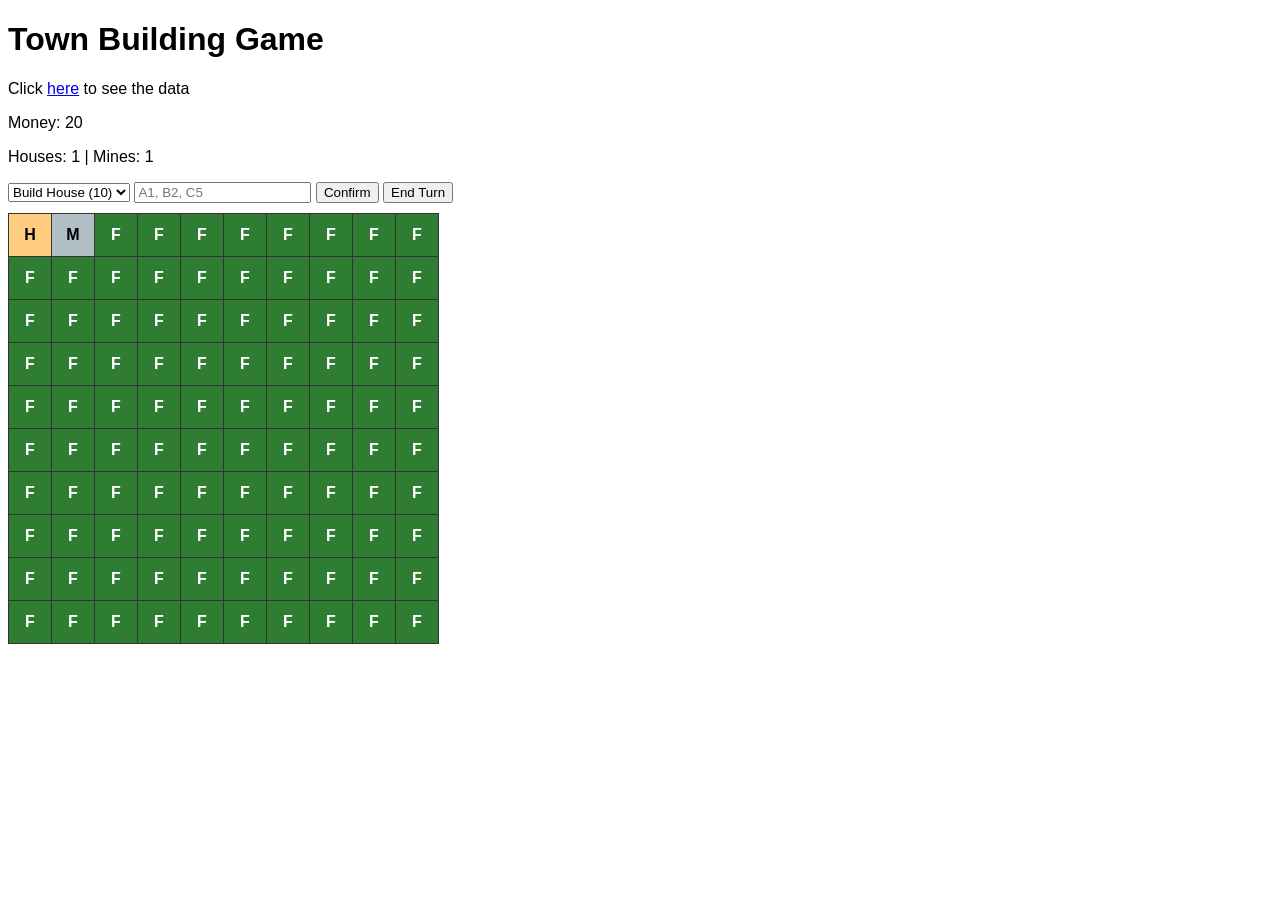
==== index.html @ 3e474351 "Add files via upload" ====
<!DOCTYPE html>
<html lang="en">
<head>
    <meta charset="UTF-8">
    <title>Town Building Game</title>
    <style>
        body {
            font-family: Arial, sans-serif;
        }
        table {
            border-collapse: collapse;
            margin-top: 10px;
        }
        td {
            width: 40px;
            height: 40px;
            text-align: center;
            border: 1px solid #333;
            font-weight: bold;
        }
        .grass { background-color: #9be39b; }
        .forest { background-color: #2f7d32; color: white; }
        .house { background-color: #ffcc80; }
        .mine { background-color: #b0bec5; }
    </style>
</head>
<body>

<h1>Town Building Game</h1>

<p>Click <a href="data.html">here</a> to see the data</p>

<p>Money: <span id="money">20</span></p>
<p>Houses: <span id="houses">1</span> | Mines: <span id="mines">1</span></p>

<select id="buildType">
    <option value="house">Build House (10)</option>
    <option value="mine">Build Mine (10)</option>
    <option value="chop">Chop Forest (5)</option>
</select>

<input type="text" id="coord" placeholder="A1, B2, C5">
<button onclick="doAction()">Confirm</button>
<button onclick="endTurn()">End Turn</button>

<table>
    <tbody id="grid"></tbody>
</table>

<script>
    const urlParams = new URLSearchParams(window.location.search);

    const darkMode = urlParams.get("dark");
    const font = urlParams.get("font");
    const bg = urlParams.get("bg");

    if (darkMode === "true") {
        document.body.style.backgroundColor = "#222";
        document.body.style.color = "white";
        // document.getElementById("theme-display").innerText = "Your preferred mode is dark";
    }

    // if (bg) {
    //     document.body.style.backgroundColor = bg;
    //     document.getElementById("theme-display").innerText =
    //         "Your preferred background is " + bg;
    // }

    if (font) {
        document.body.style.fontFamily = font;
    }

    const GRIDSIZE = 10;

    let money = 20;
    let houses = 1;
    let mines = 1;

    // Tile types: grass, forest, house, mine
    let grid = [];

    function initGrid() {
        for (let i = 0; i < GRIDSIZE; i++) {
            let row = [];
            for (let j = 0; j < GRIDSIZE; j++) {
                row.push("forest");
            }
            grid.push(row);
        }

        grid[0][0] = "house";
        grid[0][1] = "mine";
    }

    function renderGrid() {
        const table = document.getElementById("grid");
        table.innerHTML = "";

        for (let i = 0; i < GRIDSIZE; i++) {
            let tr = document.createElement("tr");

            for (let j = 0; j < GRIDSIZE; j++) {
                let td = document.createElement("td");
                td.className = grid[i][j];

                if (grid[i][j] === "house") {
                    td.textContent = "H";
                }
                if (grid[i][j] === "mine") {
                    td.textContent = "M";
                }
                if (grid[i][j] === "forest") {
                    td.textContent = "F";
                }

                tr.appendChild(td);
            }
            table.appendChild(tr);
        }

        document.getElementById("money").textContent = money;
        document.getElementById("houses").textContent = houses;
        document.getElementById("mines").textContent = mines;
    }

    function parseCoord(coord) {
        coord = coord.toUpperCase();
        const row = coord.charCodeAt(0) - 65;
        const col = parseInt(coord.slice(1)) - 1;

        if (row < 0 || row >= GRIDSIZE || col < 0 || col >= GRIDSIZE) {
            return null;
        }
        return { row, col };
    }

    function doAction() {
        const type = document.getElementById("buildType").value;
        const coord = document.getElementById("coord").value;
        const pos = parseCoord(coord);

        if (!pos) {
            alert("Invalid coordinate!");
            return;
        }

        const tile = grid[pos.row][pos.col];

        if (type === "chop") {
            if (money < 5) return alert("not enough money");
            money -= 5;
            if (tile === "forest") {
                grid[pos.row][pos.col] = "grass";
            } else {
                alert("That tile is not forest.");
            }
        }

        if (type === "house") {
            if (money < 10) return alert("Not enough money!");
            if (tile !== "grass") return alert("You can only build on grass.");

            grid[pos.row][pos.col] = "house";
            money -= 10;
            houses++;
        }

        if (type === "mine") {
            if (money < 10) return alert("Not enough money!");
            if (tile !== "grass") return alert("You can only build on grass.");
            if (mines >= houses) return alert("You need more houses to build more mines.");

            grid[pos.row][pos.col] = "mine";
            money -= 10;
            mines++;
        }

        renderGrid();
    }

    function endTurn() {
        money += mines * 10;
        alert("Turn ended! You earned " + (mines * 10) + " money.");
        renderGrid();
    }

    initGrid();
    renderGrid();
</script>

</body>
</html>
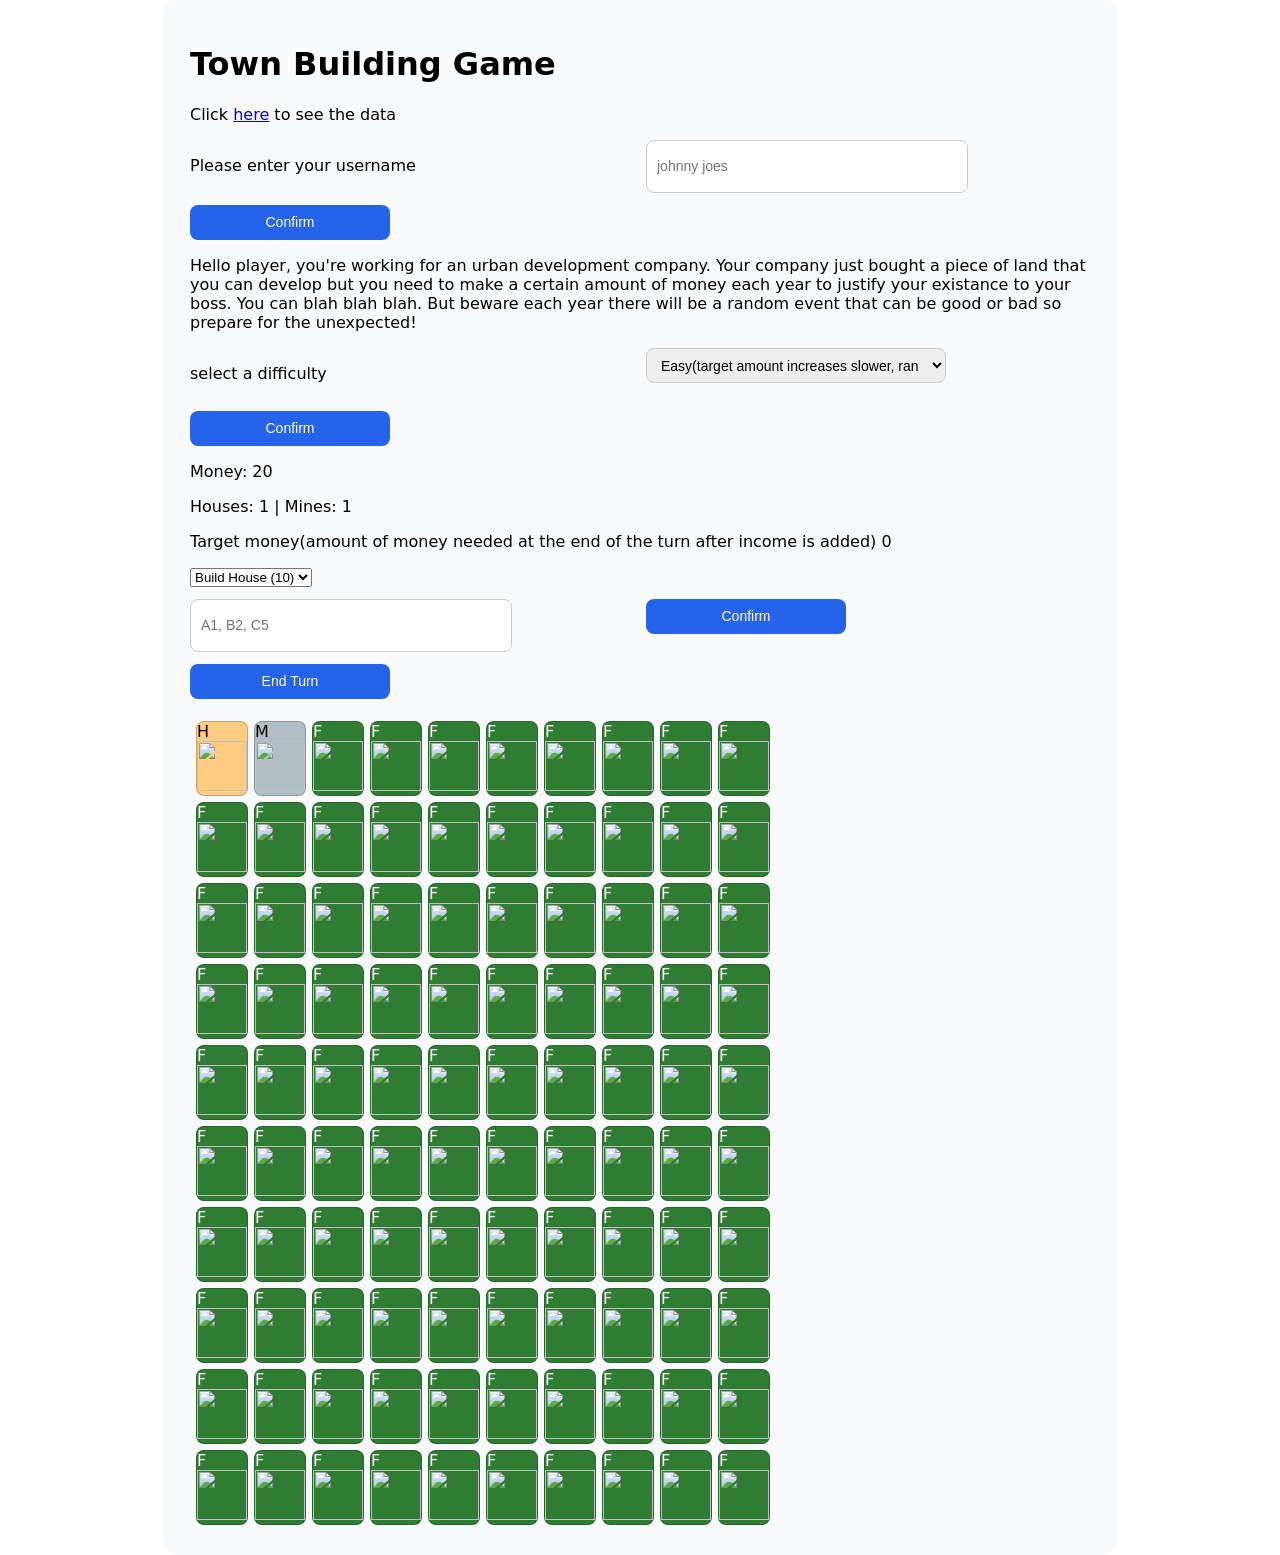
==== commit 05719cae: "Add files via upload" ====
--- a/index.html
+++ b/index.html
@@ -3,71 +3,78 @@
 <head>
     <meta charset="UTF-8">
     <title>Town Building Game</title>
-    <style>
-        body {
-            font-family: Arial, sans-serif;
-        }
-        table {
-            border-collapse: collapse;
-            margin-top: 10px;
-        }
-        td {
-            width: 40px;
-            height: 40px;
-            text-align: center;
-            border: 1px solid #333;
-            font-weight: bold;
-        }
-        .grass { background-color: #9be39b; }
-        .forest { background-color: #2f7d32; color: white; }
-        .house { background-color: #ffcc80; }
-        .mine { background-color: #b0bec5; }
-    </style>
+    <link rel="stylesheet" href="style.css">
 </head>
 <body>
 
-<h1>Town Building Game</h1>
-
-<p>Click <a href="data.html">here</a> to see the data</p>
-
-<p>Money: <span id="money">20</span></p>
-<p>Houses: <span id="houses">1</span> | Mines: <span id="mines">1</span></p>
-
-<select id="buildType">
-    <option value="house">Build House (10)</option>
-    <option value="mine">Build Mine (10)</option>
-    <option value="chop">Chop Forest (5)</option>
-</select>
-
-<input type="text" id="coord" placeholder="A1, B2, C5">
-<button onclick="doAction()">Confirm</button>
-<button onclick="endTurn()">End Turn</button>
-
-<table>
-    <tbody id="grid"></tbody>
-</table>
+<div id="you-lost">YOU LOST</div>
+
+<div class="game-container">
+    <h1>Town Building Game</h1>
+
+    <p>Click <a href="data.html">here</a> to see the data</p>
+
+    <div class="controls">
+        <p>Please enter your username</p>
+        <input type="text" id="userid" placeholder="johnny joes">
+        <button onclick="updateUsername()">Confirm</button>
+    </div>
+
+    <p id="tutorial_p">Hello player, you're working for an urban development company. Your company just bought a
+        piece of land that you can develop but you need to make a certain amount of money each
+        year to justify your existance to your boss. You can blah blah blah. But beware each 
+        year there will be a random event that can be good or bad so prepare for the unexpected!
+    </p>
+    
+    <div class="controls">
+        <p>select a difficulty</p>
+        <select id="difficulty">
+            <option value="easy">Easy(target amount increases slower, random events are better)</option>
+            <option value="medium">Medium(everything's average)</option>
+            <option value="hard">Hard(target amount increases faster, random events are worse)</option>
+        </select>
+        <button onclick="changeDifficulty()">Confirm</button>
+    </div>
+
+    <p>Money: <span id="money">20</span></p>
+    <p>Houses: <span id="houses">1</span> | Mines: <span id="mines">1</span></p>
+    <p>Target money(amount of money needed at the end of the turn after income is added) <span id="target">0</span></p>
+
+    <select id="buildType">
+        <option value="house">Build House (10)</option>
+        <option value="mine">Build Mine (10)</option>
+        <option value="chop">Chop Forest (5)</option>
+    </select>
+
+    <div class="controls">
+        <input type="text" id="coord" placeholder="A1, B2, C5">
+        <button onclick="doAction()">Confirm</button>
+        <button onclick="endTurn()">End Turn</button>
+    </div>
+
+    <table>
+        <tbody id="grid"></tbody>
+    </table>
+</div>
 
 <script>
+    function getCookie(name) {
+        const cookies = document.cookie.split("; ");
+        for (let c of cookies) {
+            const [key, value] = c.split("=");
+            if (key === name) return value;
+        }
+        return null;
+    }
+
     const urlParams = new URLSearchParams(window.location.search);
 
     const darkMode = urlParams.get("dark");
-    const font = urlParams.get("font");
-    const bg = urlParams.get("bg");
+    const difficulty_url = urlParams.get("difficulty");
 
     if (darkMode === "true") {
-        document.body.style.backgroundColor = "#222";
+        document.getElementsByClassName("game-container")[0].style.background = "black";
         document.body.style.color = "white";
-        // document.getElementById("theme-display").innerText = "Your preferred mode is dark";
-    }
-
-    // if (bg) {
-    //     document.body.style.backgroundColor = bg;
-    //     document.getElementById("theme-display").innerText =
-    //         "Your preferred background is " + bg;
-    // }
-
-    if (font) {
-        document.body.style.fontFamily = font;
     }
 
     const GRIDSIZE = 10;
@@ -75,6 +82,56 @@
     let money = 20;
     let houses = 1;
     let mines = 1;
+    let max_increase = 3;
+
+    if (difficulty_url) {
+        const difficutly_selector = document.getElementById("difficulty");
+        difficutly_selector.value = difficulty_url;
+        changeDifficulty();
+    }
+
+    function loadDifficulty() {
+        const diff = getCookie("difficulty");
+        if (!diff) {
+            return ;
+        }
+        if (diff == "hard") {
+            max_increase = 10;
+        } else if (diff == "medium") {
+            max_increase = 6;
+        } else {
+            max_increase = 3;
+        }
+        document.getElementById("difficulty").value = diff;
+    }
+
+    function changeDifficulty() {
+        const difficutly_selector = document.getElementById("difficulty");
+        const diff = difficutly_selector.value;
+        document.cookie = `difficulty=${diff}; path=/`;
+        loadDifficulty();
+    }
+
+    function loadUsername() {
+        const username = getCookie("userid");
+        if (!username) {
+            return ;
+        }
+        const tutorial = document.getElementById("tutorial_p");
+        tutorial_p.textContent = `Hello ${username}, you're working for an urban development company. Your company just bought a
+    piece of land that you can develop but you need to make a certain amount of money each
+    year to justify your existance to your boss. You can blah blah blah. But beware each 
+    year there will be a random event that can be good or bad so prepare for the unexpected!`;
+    }
+
+    function updateUsername() {
+        const id_input = document.getElementById("userid");
+        document.cookie = `userid=${id_input.value}; path=/`;
+        loadUsername();
+    }
+
+    loadDifficulty();
+    loadUsername();
 
     // Tile types: grass, forest, house, mine
     let grid = [];
@@ -103,16 +160,24 @@
                 let td = document.createElement("td");
                 td.className = grid[i][j];
 
+                let image = document.createElement("img");
                 if (grid[i][j] === "house") {
                     td.textContent = "H";
+                    image.src = "images/Farmhouse-removebg-preview.png";
+                } else if (grid[i][j] === "mine") {
+                    td.textContent = "M";
+                    image.src = "images/mine-removebg-preview.png";
+                } else if (grid[i][j] === "forest") {
+                    td.textContent = "F";
+                    image.src = "images/tree-removebg-preview.png";
+                } else if (grid[i][j] === "grass") {
+                    td.textContent = "G";
+                    image.src = "images/grass-removebg-preview.png";
                 }
-                if (grid[i][j] === "mine") {
-                    td.textContent = "M";
-                }
-                if (grid[i][j] === "forest") {
-                    td.textContent = "F";
-                }
-
+                
+                image.width = 50;
+                image.height = 50;
+                td.appendChild(image);
                 tr.appendChild(td);
             }
             table.appendChild(tr);
@@ -180,8 +245,22 @@
 
     function endTurn() {
         money += mines * 10;
+        const rent = document.getElementById("target");
+        if (money < rent.textContent) {
+            loseGame();
+        }
+        let increase = parseInt((max_increase + 1) * Math.random());
+        rent.textContent = parseInt(rent.textContent) + increase;
         alert("Turn ended! You earned " + (mines * 10) + " money.");
         renderGrid();
+    }
+
+    function loseGame() {
+        const text = document.getElementById("you-lost");
+
+        text.classList.remove("show-you-lost");
+
+        text.classList.add("show-you-lost");
     }
 
     initGrid();
--- a/style.css
+++ b/style.css
@@ -0,0 +1,111 @@
+table {
+  border-collapse: separate;
+  border-spacing: 6px;
+  margin-top: 16px;
+}
+
+td {
+  width: 48px;
+  height: 48px;
+  border-radius: 8px;
+  border: none;
+  background: #eee;
+  box-shadow: inset 0 0 0 1px rgba(0,0,0,0.2);
+  transition: transform 0.1s ease, box-shadow 0.1s ease;
+  cursor: pointer;
+}
+
+td:hover {
+  transform: translateY(-2px);
+  box-shadow: 0 4px 8px rgba(0,0,0,0.2);
+}
+
+.controls {
+  display: grid;
+  grid-template-columns: 1fr 1fr;
+  gap: 12px;
+  margin: 12px 0;
+}
+
+.controls button,
+.controls select,
+.controls input {
+  padding: 8px 10px;
+  border-radius: 8px;
+  border: 1px solid #ccc;
+  width: 300px;
+  height: 35px;
+  font-size: 14px;
+}
+
+.controls button {
+  background: #2563eb;
+  color: white;
+  border: none;
+  cursor: pointer;
+  width: 200px;
+  height: 35px;
+  transition: transform 0.1s ease, box-shadow 0.1s ease;
+}
+
+.controls button:hover {
+  transform: translateY(-1px);
+  box-shadow: 0 4px 10px rgba(0,0,0,0.2);
+}
+
+body {
+  font-family: system-ui, Arial, sans-serif;
+  margin: 0;
+  display: flex;
+  justify-content: center;
+  align-items: center;
+}
+
+.game-container {
+  background: #f9fafb;
+  padding: 24px 28px;
+  border-radius: 16px;
+  max-width: 900px;
+  width: 100%;
+}
+
+
+.grass { background-color: #9be39b; }
+.forest { background-color: #2f7d32; color: white; }
+.house { background-color: #ffcc80; }
+.mine { background-color: #b0bec5; }
+
+#you-lost {
+  position: fixed;
+  top: 50%;
+  left: 50%;
+  transform: translate(-50%, -50%) scale(0);
+  font-size: 6rem;
+  font-weight: 900;
+  color: red;
+  text-shadow: 0 4px 12px rgba(0, 0, 0, 0.5);
+  opacity: 0;
+  pointer-events: none; /* click-through */
+}
+
+/* Bounce animation */
+@keyframes bounceIn {
+  0% {
+    transform: translate(-50%, -50%) scale(0);
+    opacity: 0;
+  }
+  60% {
+    transform: translate(-50%, -50%) scale(1.2);
+    opacity: 1;
+  }
+  80% {
+    transform: translate(-50%, -50%) scale(0.9);
+  }
+  100% {
+    transform: translate(-50%, -50%) scale(1);
+  }
+}
+
+.show-you-lost {
+  animation: bounceIn 0.7s cubic-bezier(.34,1.56,.64,1) forwards;
+}
